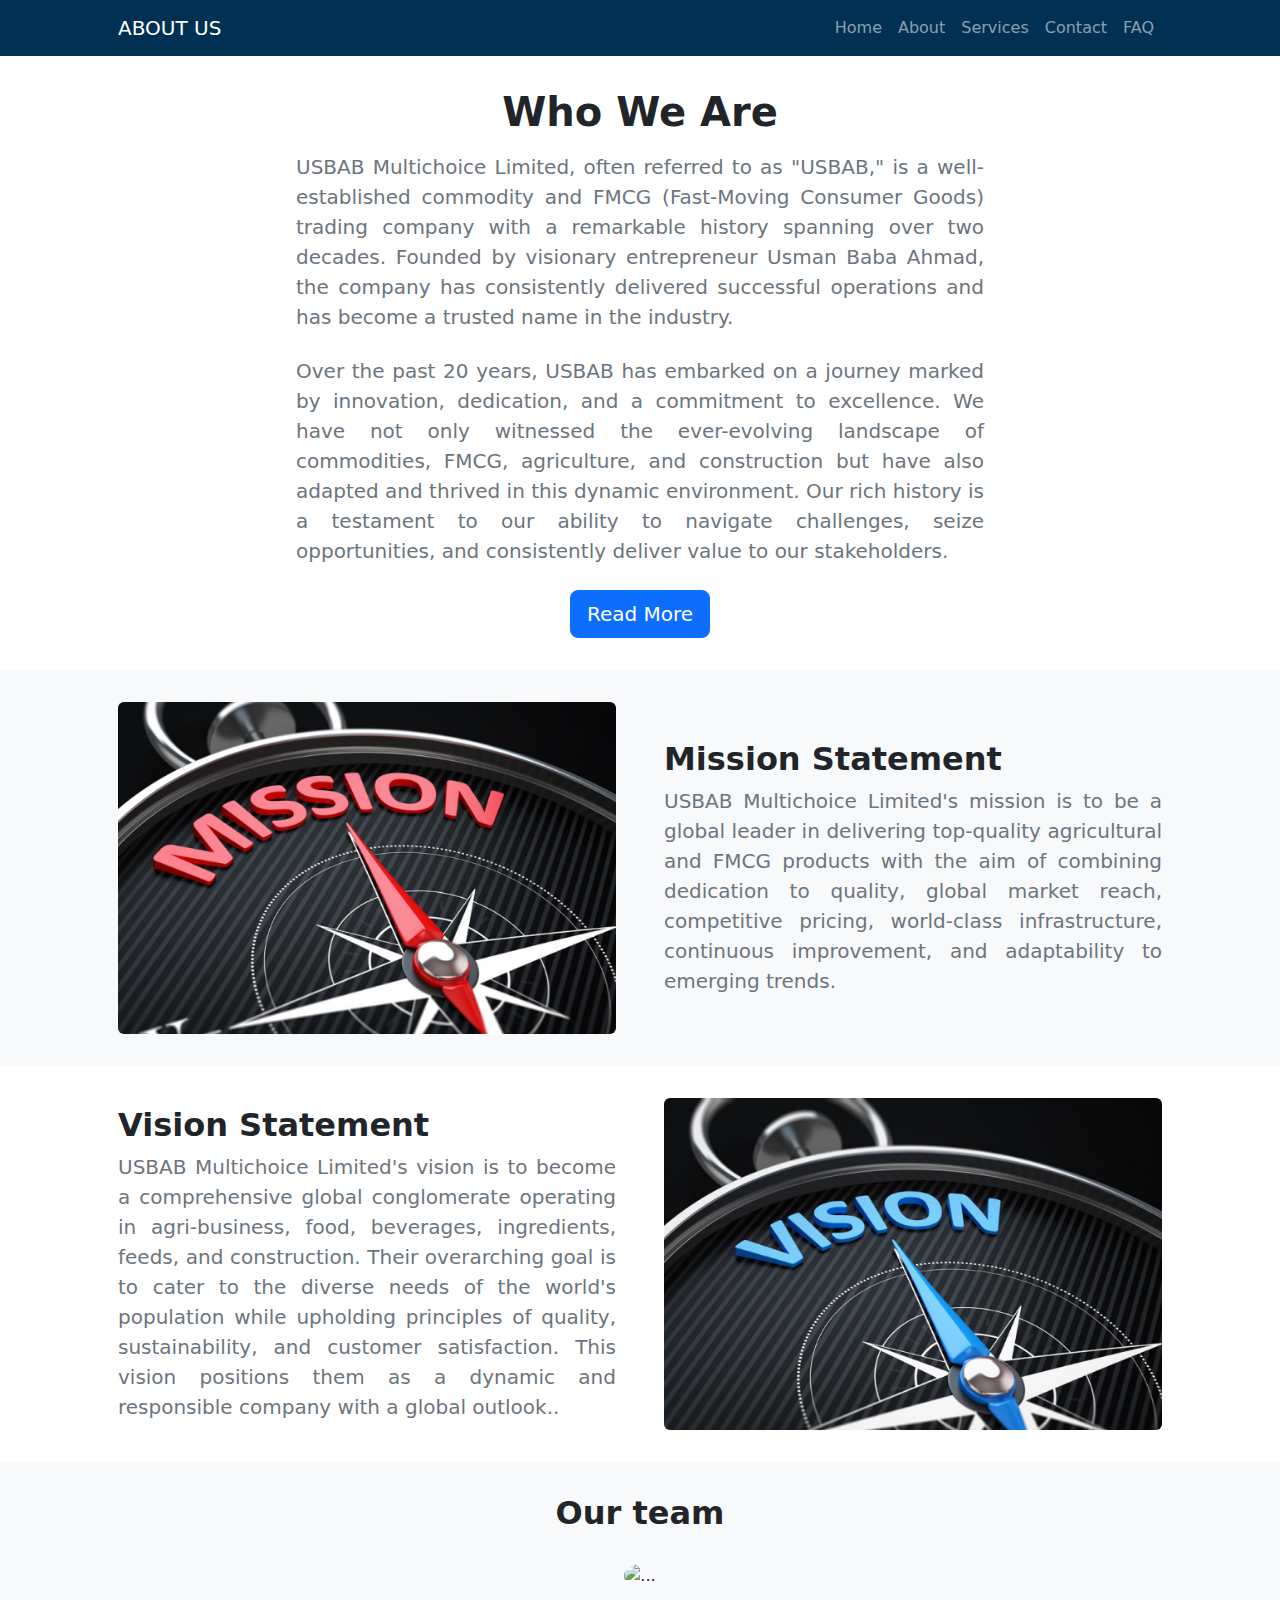
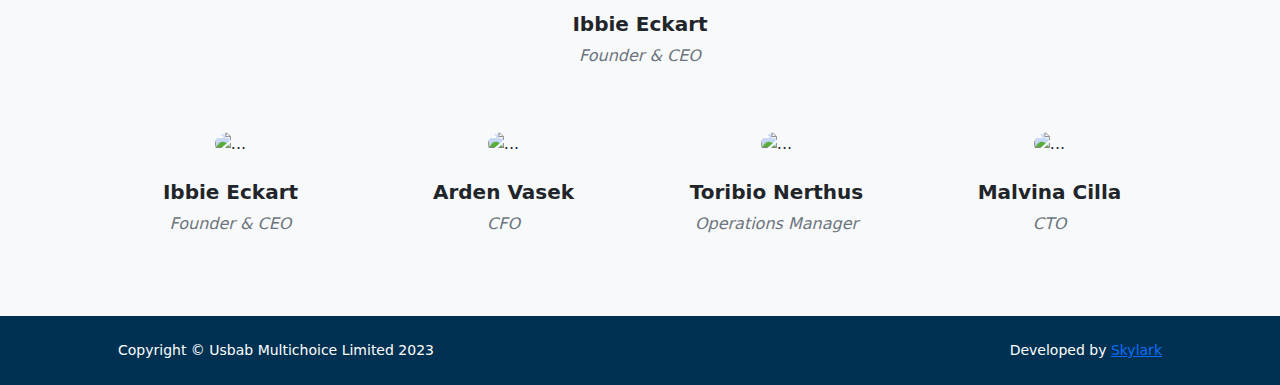
==== about.html @ 997c1da5 "first commit" ====
<!DOCTYPE html>
<html lang="en">

<head>
    <meta charset="utf-8" />
    <meta name="viewport" content="width=device-width, initial-scale=1, shrink-to-fit=no" />
    <meta name="description" content="" />
    <meta name="author" content="" />
    <title>About</title>
    <!-- Favicon-->
    <link rel="icon" type="image/x-icon" href="assets/favicon.ico" />
    <!-- Bootstrap icons-->
    <link href="https://cdn.jsdelivr.net/npm/bootstrap-icons@1.5.0/font/bootstrap-icons.css" rel="stylesheet" />
    <!-- Core theme CSS (includes Bootstrap)-->
    <link href="css/styles.css" rel="stylesheet" />
</head>

<body class="d-flex flex-column">
    <main class="flex-shrink-0">
        <!-- Navigation-->
        <nav class="navbar navbar-expand-lg navbar-dark bg-dark">
            <div class="container px-5">
                <a class="navbar-brand" href="index.html">ABOUT US</a>
                <button class="navbar-toggler" type="button" data-bs-toggle="collapse"
                    data-bs-target="#navbarSupportedContent" aria-controls="navbarSupportedContent"
                    aria-expanded="false" aria-label="Toggle navigation"><span
                        class="navbar-toggler-icon"></span></button>
                <div class="collapse navbar-collapse" id="navbarSupportedContent">
                    <ul class="navbar-nav ms-auto mb-2 mb-lg-0">
                        <li class="nav-item"><a class="nav-link" href="index.html">Home</a></li>
                        <li class="nav-item"><a class="nav-link" href="about.html">About</a></li>
                        <li class="nav-item"><a class="nav-link" href="services.html">Services</a></li>
                        <li class="nav-item"><a class="nav-link" href="contact.html">Contact</a></li>
                        <li class="nav-item"><a class="nav-link" href="faq.html">FAQ</a></li>

                    </ul>
                </div>
            </div>
        </nav>
        <!-- Header-->
        <header class="py-5">
            <div class="container px-5">
                <div class="row justify-content-center">
                    <div class="col-lg-8 col-xxl-6">
                        <div class="text-center my-5">
                            <h1 class="fw-bolder mb-3">Who We Are
                            </h1>
                            <p class="lead fw-normal text-muted mb-4">USBAB Multichoice Limited, often referred to as
                                "USBAB," is a well-established commodity and FMCG (Fast-Moving Consumer
                                Goods) trading company with a remarkable history spanning over two decades. Founded by
                                visionary entrepreneur Usman Baba
                                Ahmad, the company has consistently delivered successful operations and has become a
                                trusted name in the industry.</p>
                            <p class="lead fw-normal text-muted mb-4">Over the past 20 years, USBAB has embarked on a
                                journey marked by innovation, dedication, and a commitment to
                                excellence. We have not only witnessed the ever-evolving landscape of commodities, FMCG,
                                agriculture, and construction
                                but have also adapted and thrived in this dynamic environment. Our rich history is a
                                testament to our ability to
                                navigate challenges, seize opportunities, and consistently deliver value to our
                                stakeholders.</p>


                            <a class="btn btn-primary btn-lg" href="#scroll-target">Read More</a>
                        </div>
                    </div>
                </div>
            </div>
        </header>
        <!-- About section one-->
        <section class="py-5 bg-light" id="scroll-target">
            <div class="container px-5 my-5">
                <div class="row gx-5 align-items-center">
                    <div class="col-lg-6"><img class="img-fluid rounded mb-5 mb-lg-0" src="assets/images/Mission.png"
                            alt="Mission image" /></div>
                    <div class="col-lg-6">
                        <h2 class="fw-bolder">Mission Statement</h2>
                        <p class="lead fw-normal text-muted mb-0">USBAB Multichoice Limited's mission is to be a global
                            leader in delivering top-quality agricultural and FMCG products with the aim of combining
                            dedication to quality, global market reach,
                            competitive pricing, world-class infrastructure, continuous improvement, and adaptability to
                            emerging trends.</p>
                    </div>
                </div>
            </div>
        </section>
        <!-- About section two-->
        <section class="py-5">
            <div class="container px-5 my-5">
                <div class="row gx-5 align-items-center">
                    <div class="col-lg-6 order-first order-lg-last"><img class="img-fluid rounded mb-5 mb-lg-0"
                            src="assets/images/Vision.png" alt="Vision Image" /></div>
                    <div class="col-lg-6">
                        <h2 class="fw-bolder">Vision Statement</h2>
                        <p class="lead fw-normal text-muted mb-0">USBAB Multichoice Limited's vision is to become a
                            comprehensive global conglomerate operating in agri-business, food,
                            beverages, ingredients, feeds, and construction. Their overarching goal is to cater to the
                            diverse needs of the world's
                            population while upholding principles of quality, sustainability, and customer satisfaction.
                            This vision positions them
                            as a dynamic and responsible company with a global outlook..</p>
                    </div>
                </div>
            </div>
        </section>
        <!-- Team members section-->
        <section class="py-5 bg-light">
            <div class="container px-5 my-5">
                <div class="text-center">
                    <h2 class="fw-bolder">Our team</h2>
                    <br>

                </div>
                <div class="row gx-5 row-cols-1 row-cols-sm-2 row-cols-xl-4 justify-content-center">
                    <div class="col mb-5 mb-5 mb-xl-0">
                        <div class="text-center">
                            <img class="img-fluid rounded-circle mb-4 px-4"
                                src="https://dummyimage.com/150x150/ced4da/6c757d" alt="..." />
                            <h5 class="fw-bolder">Ibbie Eckart</h5>
                            <div class="fst-italic text-muted">Founder &amp; CEO</div>
                        </div>
                    </div>
                </div>
            </div>
        </section>
        <section class="py-5 bg-light">
            <div class="container px-5 my-5">
                <div class="row gx-5 row-cols-1 row-cols-sm-2 row-cols-xl-4 justify-content-center">
                    <div class="col mb-5 mb-5 mb-xl-0">
                        <div class="text-center">
                            <img class="img-fluid rounded-circle mb-4 px-4"
                                src="https://dummyimage.com/150x150/ced4da/6c757d" alt="..." />
                            <h5 class="fw-bolder">Ibbie Eckart</h5>
                            <div class="fst-italic text-muted">Founder &amp; CEO</div>
                        </div>
                    </div>
                    <div class="col mb-5 mb-5 mb-xl-0">
                        <div class="text-center">
                            <img class="img-fluid rounded-circle mb-4 px-4"
                                src="https://dummyimage.com/150x150/ced4da/6c757d" alt="..." />
                            <h5 class="fw-bolder">Arden Vasek</h5>
                            <div class="fst-italic text-muted">CFO</div>
                        </div>
                    </div>
                    <div class="col mb-5 mb-5 mb-sm-0">
                        <div class="text-center">
                            <img class="img-fluid rounded-circle mb-4 px-4"
                                src="https://dummyimage.com/150x150/ced4da/6c757d" alt="..." />
                            <h5 class="fw-bolder">Toribio Nerthus</h5>
                            <div class="fst-italic text-muted">Operations Manager</div>
                        </div>
                    </div>
                    <div class="col mb-5">
                        <div class="text-center">
                            <img class="img-fluid rounded-circle mb-4 px-4"
                                src="https://dummyimage.com/150x150/ced4da/6c757d" alt="..." />
                            <h5 class="fw-bolder">Malvina Cilla</h5>
                            <div class="fst-italic text-muted">CTO</div>
                        </div>
                    </div>
                </div>
            </div>
        </section>
    </main>
    <!-- Footer-->
    <footer class="bg-dark py-4 mt-auto">
        <div class="container px-5">
            <div class="row align-items-center justify-content-between flex-column flex-sm-row">
                <div class="col-auto">
                    <div class="small m-0 text-white">Copyright &copy; Usbab Multichoice Limited 2023</div>
                </div>
                <div class="col-auto">
                    <div class="small m-0 text-white">Developed by <a
                            href="https://www.skylarkglobaltech.ng">Skylark</a></div>
                </div>
            </div>
        </div>
    </footer>
    <!-- Bootstrap core JS-->
    <script src="https://cdn.jsdelivr.net/npm/bootstrap@5.2.3/dist/js/bootstrap.bundle.min.js"></script>
    <!-- Core theme JS-->
    <script src="js/scripts.js"></script>
</body>

</html>
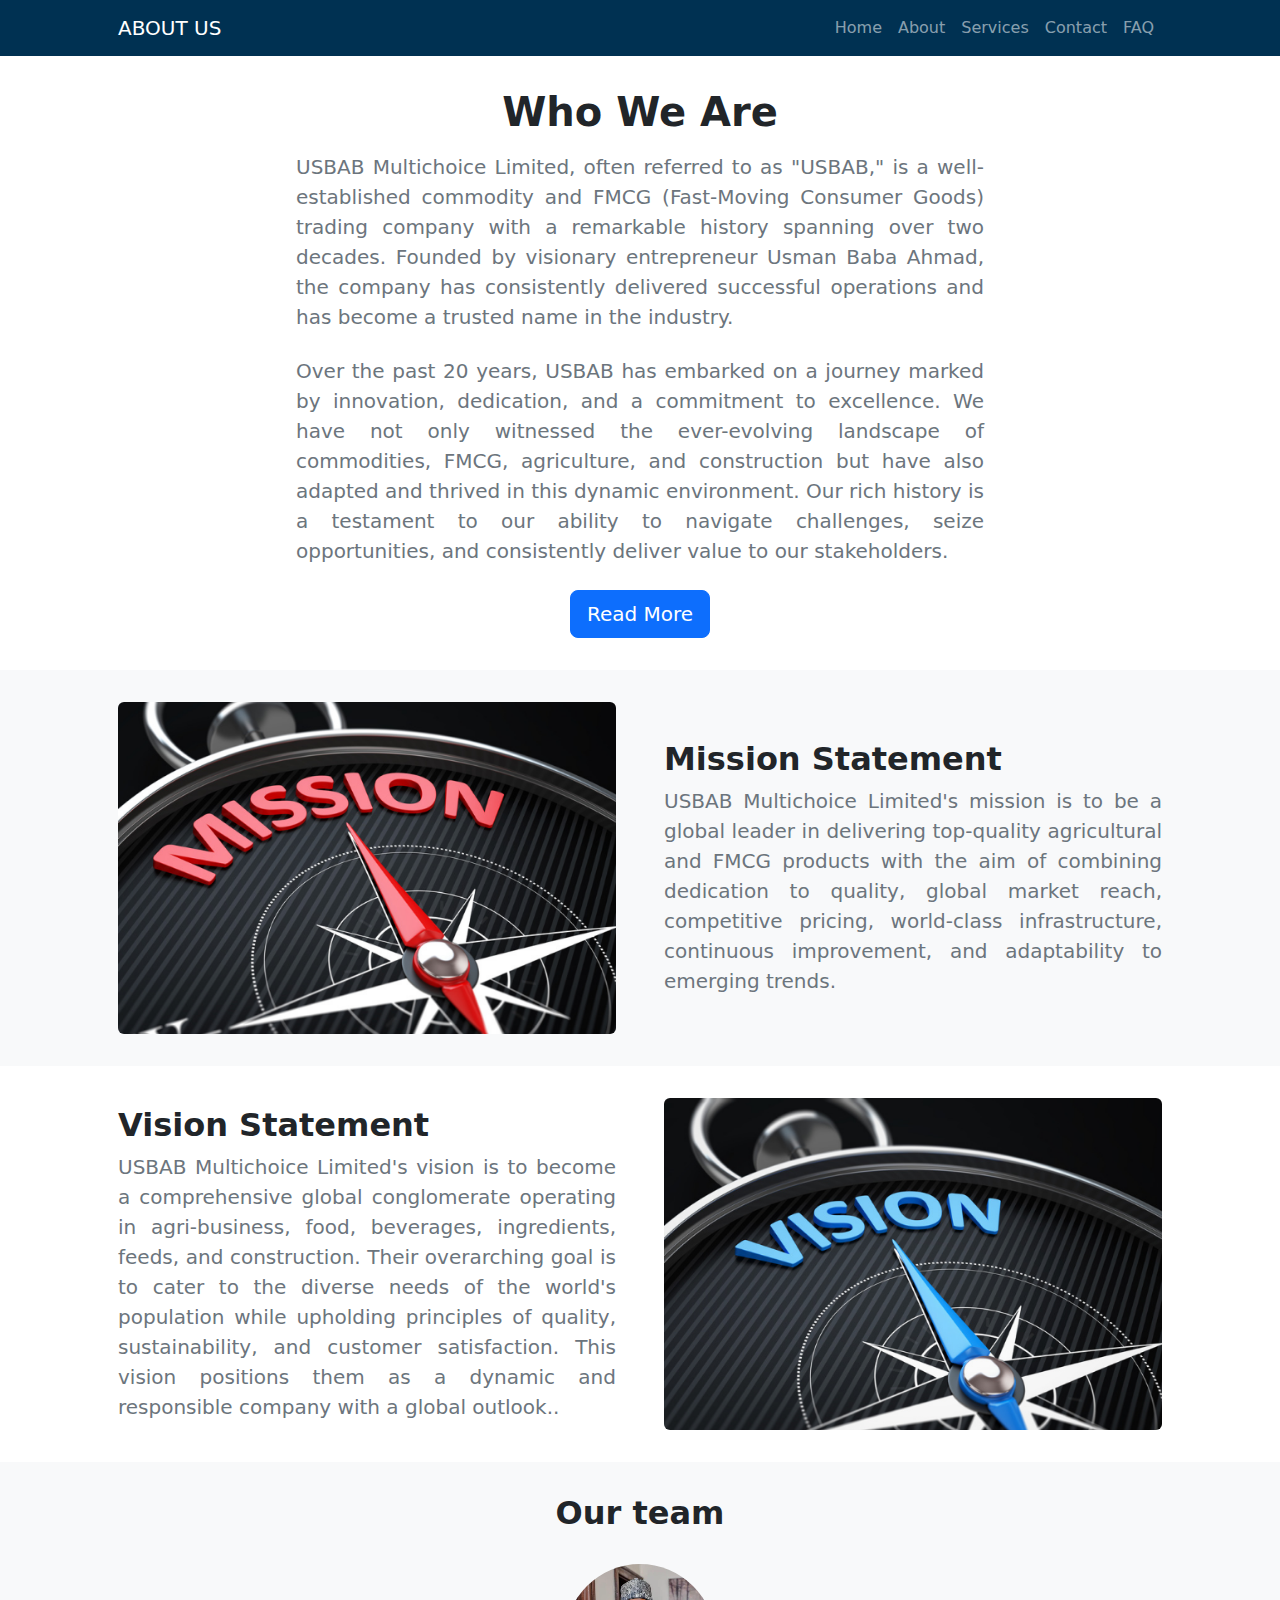
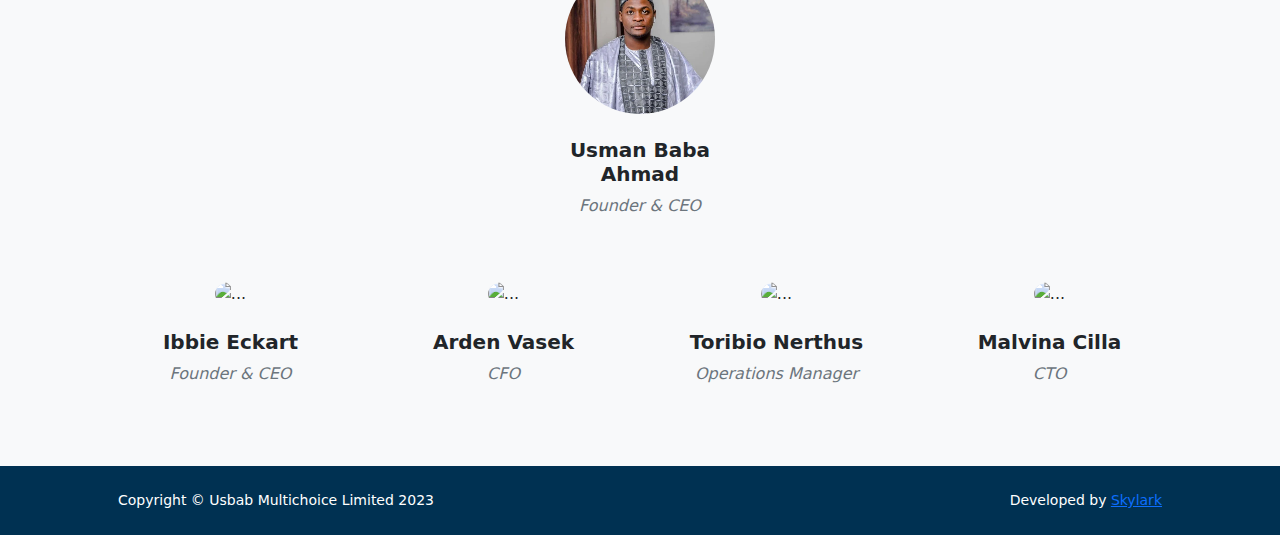
==== commit 6fb68205: "Added CEO Image" ====
--- a/about.html
+++ b/about.html
@@ -114,9 +114,8 @@
                 <div class="row gx-5 row-cols-1 row-cols-sm-2 row-cols-xl-4 justify-content-center">
                     <div class="col mb-5 mb-5 mb-xl-0">
                         <div class="text-center">
-                            <img class="img-fluid rounded-circle mb-4 px-4"
-                                src="https://dummyimage.com/150x150/ced4da/6c757d" alt="..." />
-                            <h5 class="fw-bolder">Ibbie Eckart</h5>
+                            <img class="img-fluid rounded-circle mb-4 px-4" src="assets/images/ceo.png" alt="..." />
+                            <h5 class="fw-bolder">Usman Baba Ahmad</h5>
                             <div class="fst-italic text-muted">Founder &amp; CEO</div>
                         </div>
                     </div>
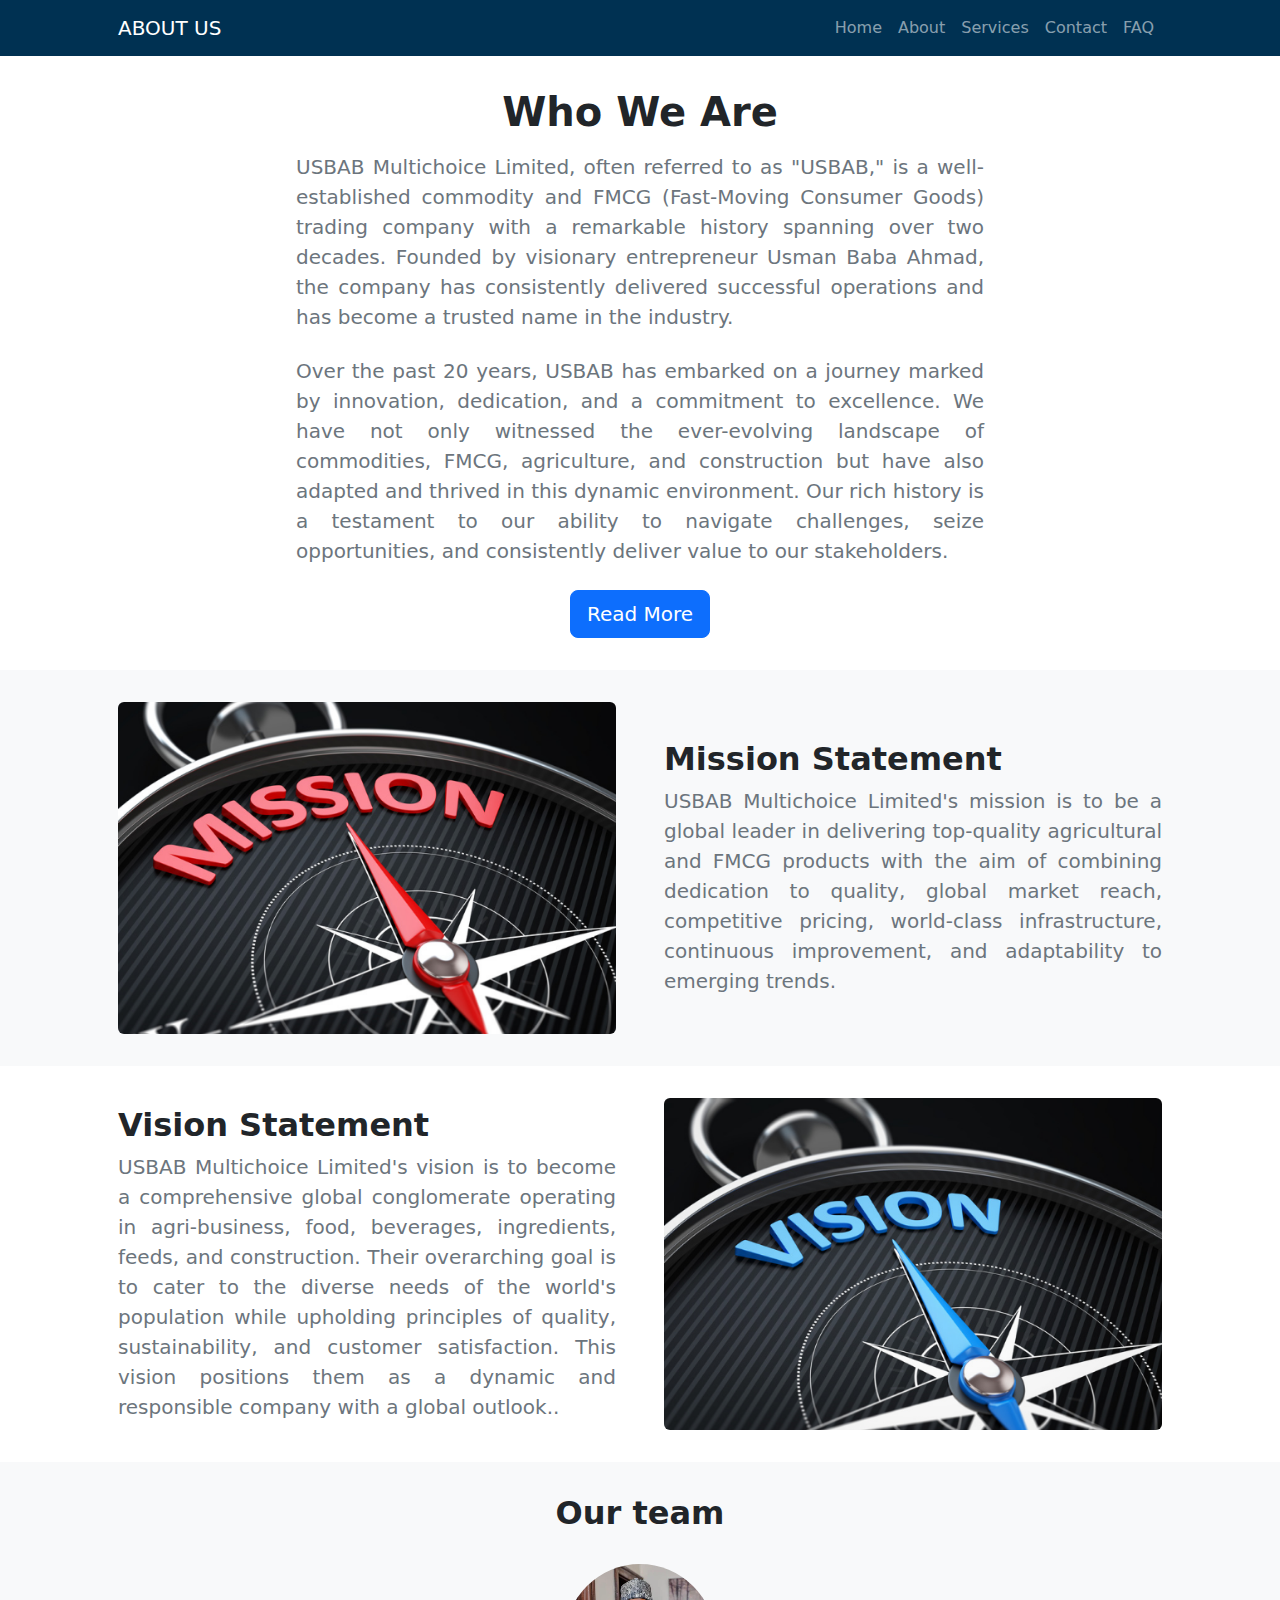
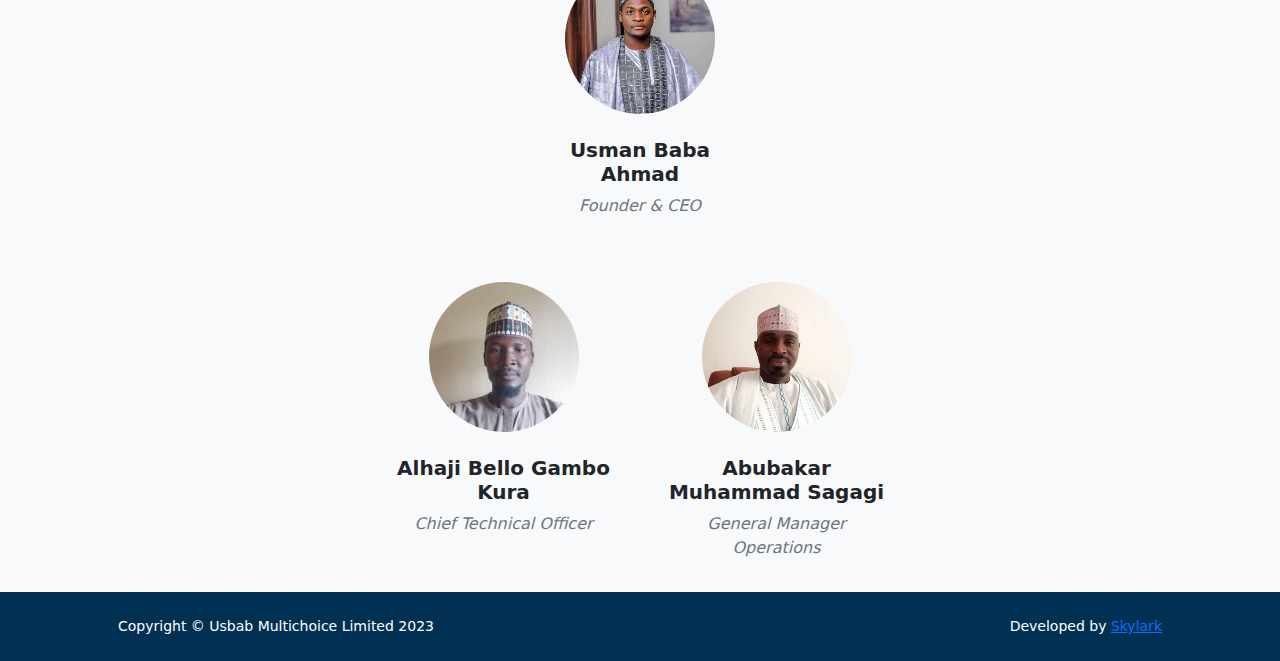
==== commit ad82dbc5: "added images and fixed the front image issues" ====
--- a/about.html
+++ b/about.html
@@ -127,34 +127,16 @@
                 <div class="row gx-5 row-cols-1 row-cols-sm-2 row-cols-xl-4 justify-content-center">
                     <div class="col mb-5 mb-5 mb-xl-0">
                         <div class="text-center">
-                            <img class="img-fluid rounded-circle mb-4 px-4"
-                                src="https://dummyimage.com/150x150/ced4da/6c757d" alt="..." />
-                            <h5 class="fw-bolder">Ibbie Eckart</h5>
-                            <div class="fst-italic text-muted">Founder &amp; CEO</div>
-                        </div>
-                    </div>
-                    <div class="col mb-5 mb-5 mb-xl-0">
-                        <div class="text-center">
-                            <img class="img-fluid rounded-circle mb-4 px-4"
-                                src="https://dummyimage.com/150x150/ced4da/6c757d" alt="..." />
-                            <h5 class="fw-bolder">Arden Vasek</h5>
-                            <div class="fst-italic text-muted">CFO</div>
+                            <img class="img-fluid rounded-circle mb-4 px-4" src="assets/images/cto.png" alt="..." />
+                            <h5 class="fw-bolder">Alhaji Bello Gambo Kura</h5>
+                            <div class="fst-italic text-muted">Chief Technical Officer </div>
                         </div>
                     </div>
                     <div class="col mb-5 mb-5 mb-sm-0">
                         <div class="text-center">
-                            <img class="img-fluid rounded-circle mb-4 px-4"
-                                src="https://dummyimage.com/150x150/ced4da/6c757d" alt="..." />
-                            <h5 class="fw-bolder">Toribio Nerthus</h5>
-                            <div class="fst-italic text-muted">Operations Manager</div>
-                        </div>
-                    </div>
-                    <div class="col mb-5">
-                        <div class="text-center">
-                            <img class="img-fluid rounded-circle mb-4 px-4"
-                                src="https://dummyimage.com/150x150/ced4da/6c757d" alt="..." />
-                            <h5 class="fw-bolder">Malvina Cilla</h5>
-                            <div class="fst-italic text-muted">CTO</div>
+                            <img class="img-fluid rounded-circle mb-4 px-4" src="assets/images/gmo.png" alt="..." />
+                            <h5 class="fw-bolder">Abubakar Muhammad Sagagi</h5>
+                            <div class="fst-italic text-muted">General Manager Operations </div>
                         </div>
                     </div>
                 </div>
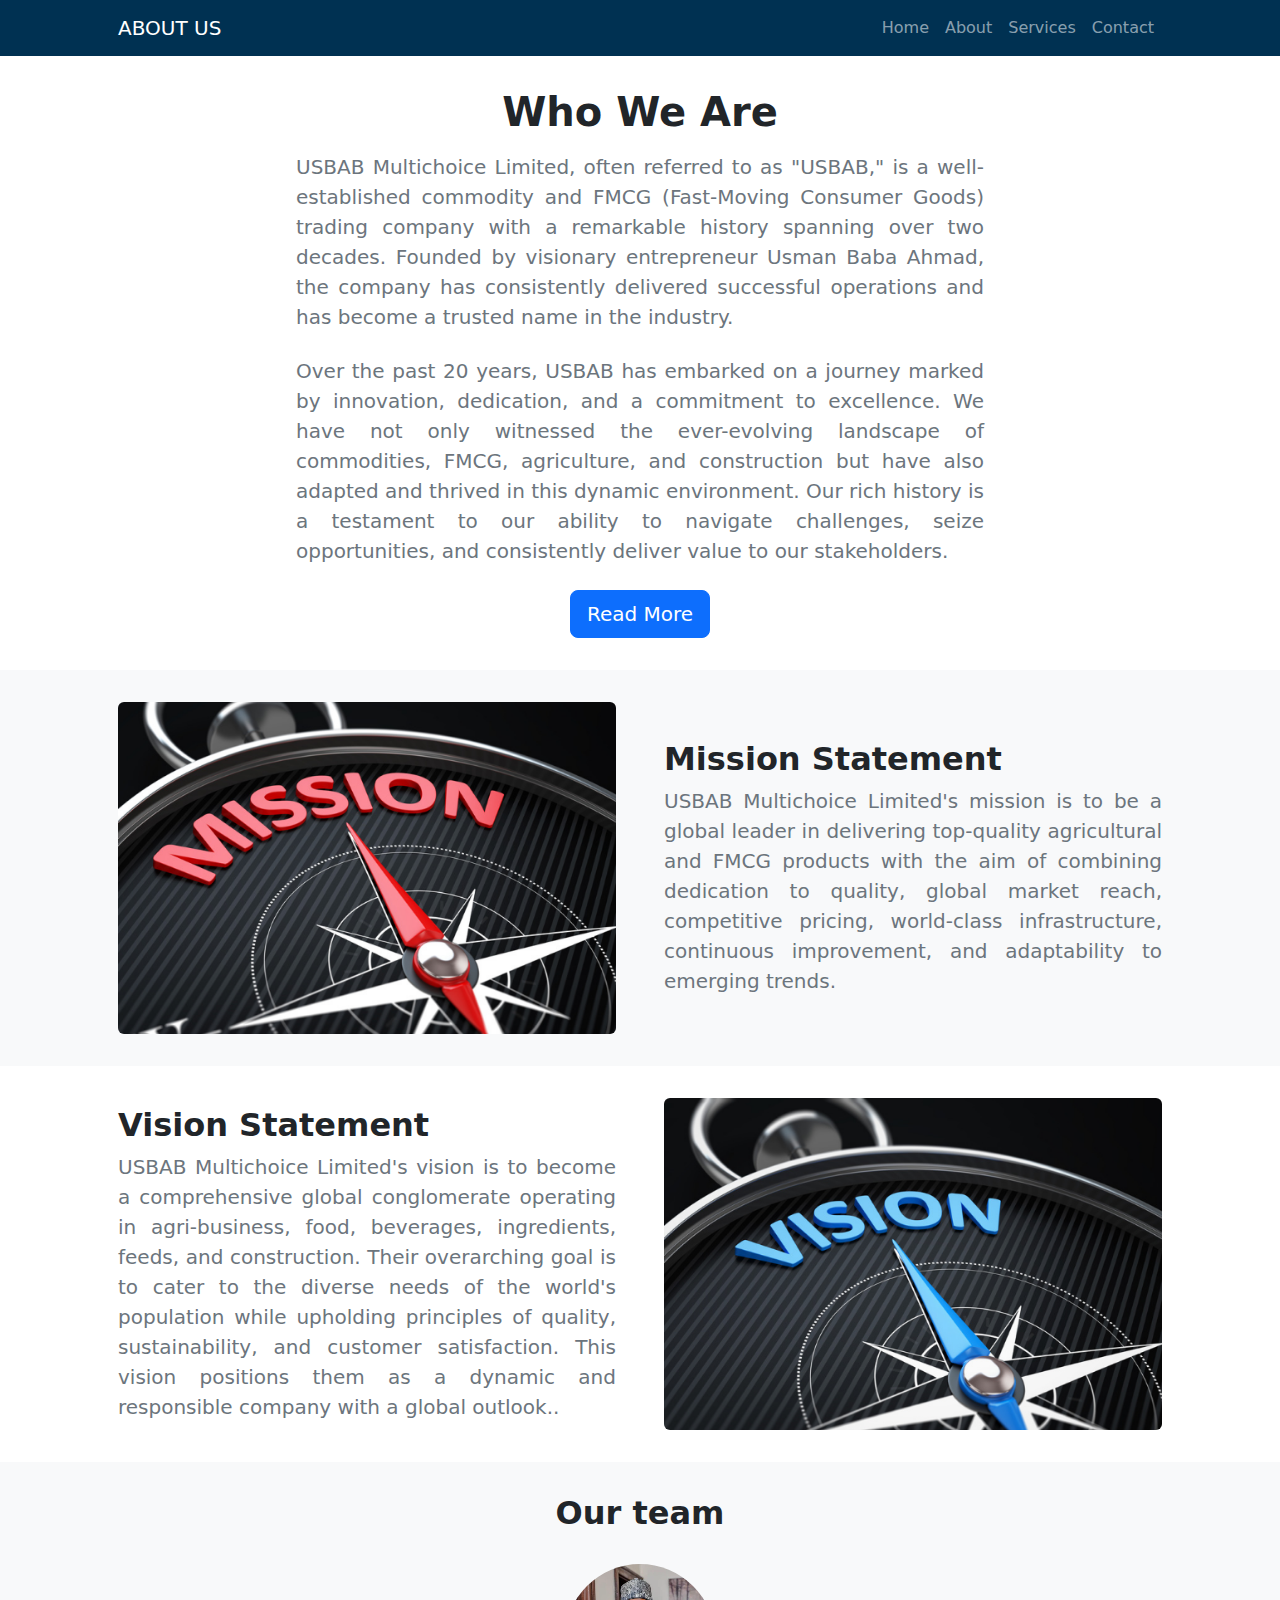
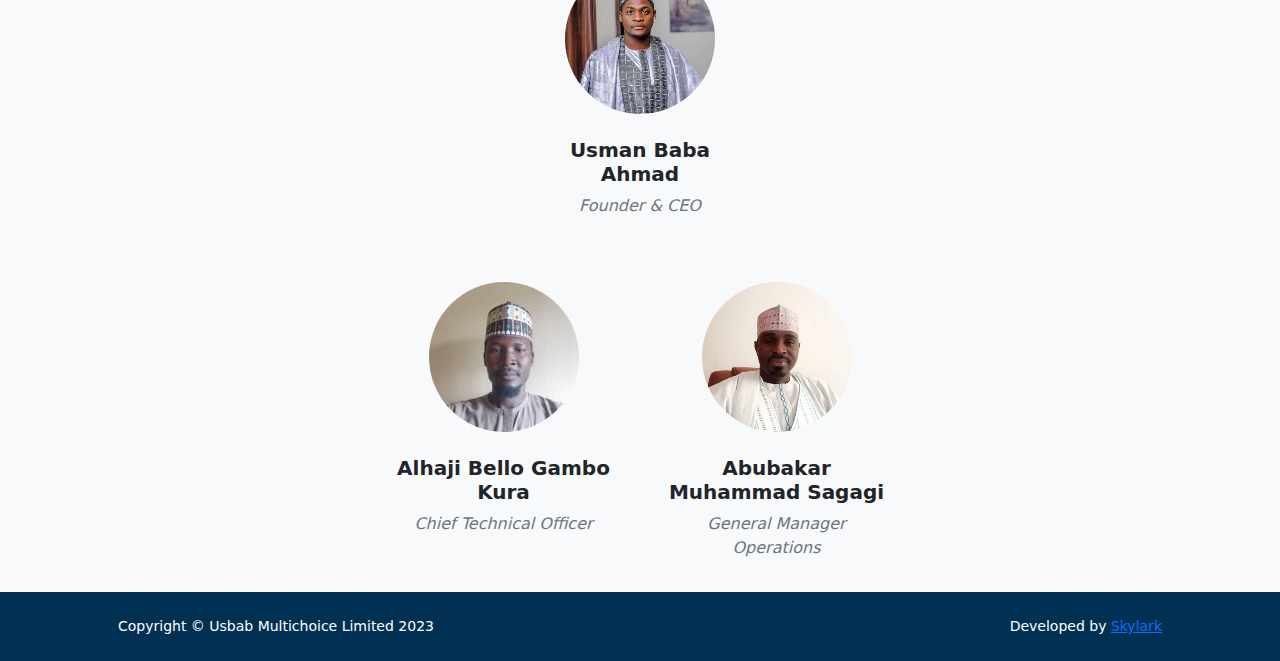
==== commit 2fcd7584: "done" ====
--- a/about.html
+++ b/about.html
@@ -8,7 +8,7 @@
     <meta name="author" content="" />
     <title>About</title>
     <!-- Favicon-->
-    <link rel="icon" type="image/x-icon" href="assets/favicon.ico" />
+    <link rel="icon" type="image/x-icon" href="assets/favicon.jpeg" />
     <!-- Bootstrap icons-->
     <link href="https://cdn.jsdelivr.net/npm/bootstrap-icons@1.5.0/font/bootstrap-icons.css" rel="stylesheet" />
     <!-- Core theme CSS (includes Bootstrap)-->
@@ -31,7 +31,7 @@
                         <li class="nav-item"><a class="nav-link" href="about.html">About</a></li>
                         <li class="nav-item"><a class="nav-link" href="services.html">Services</a></li>
                         <li class="nav-item"><a class="nav-link" href="contact.html">Contact</a></li>
-                        <li class="nav-item"><a class="nav-link" href="faq.html">FAQ</a></li>
+
 
                     </ul>
                 </div>
